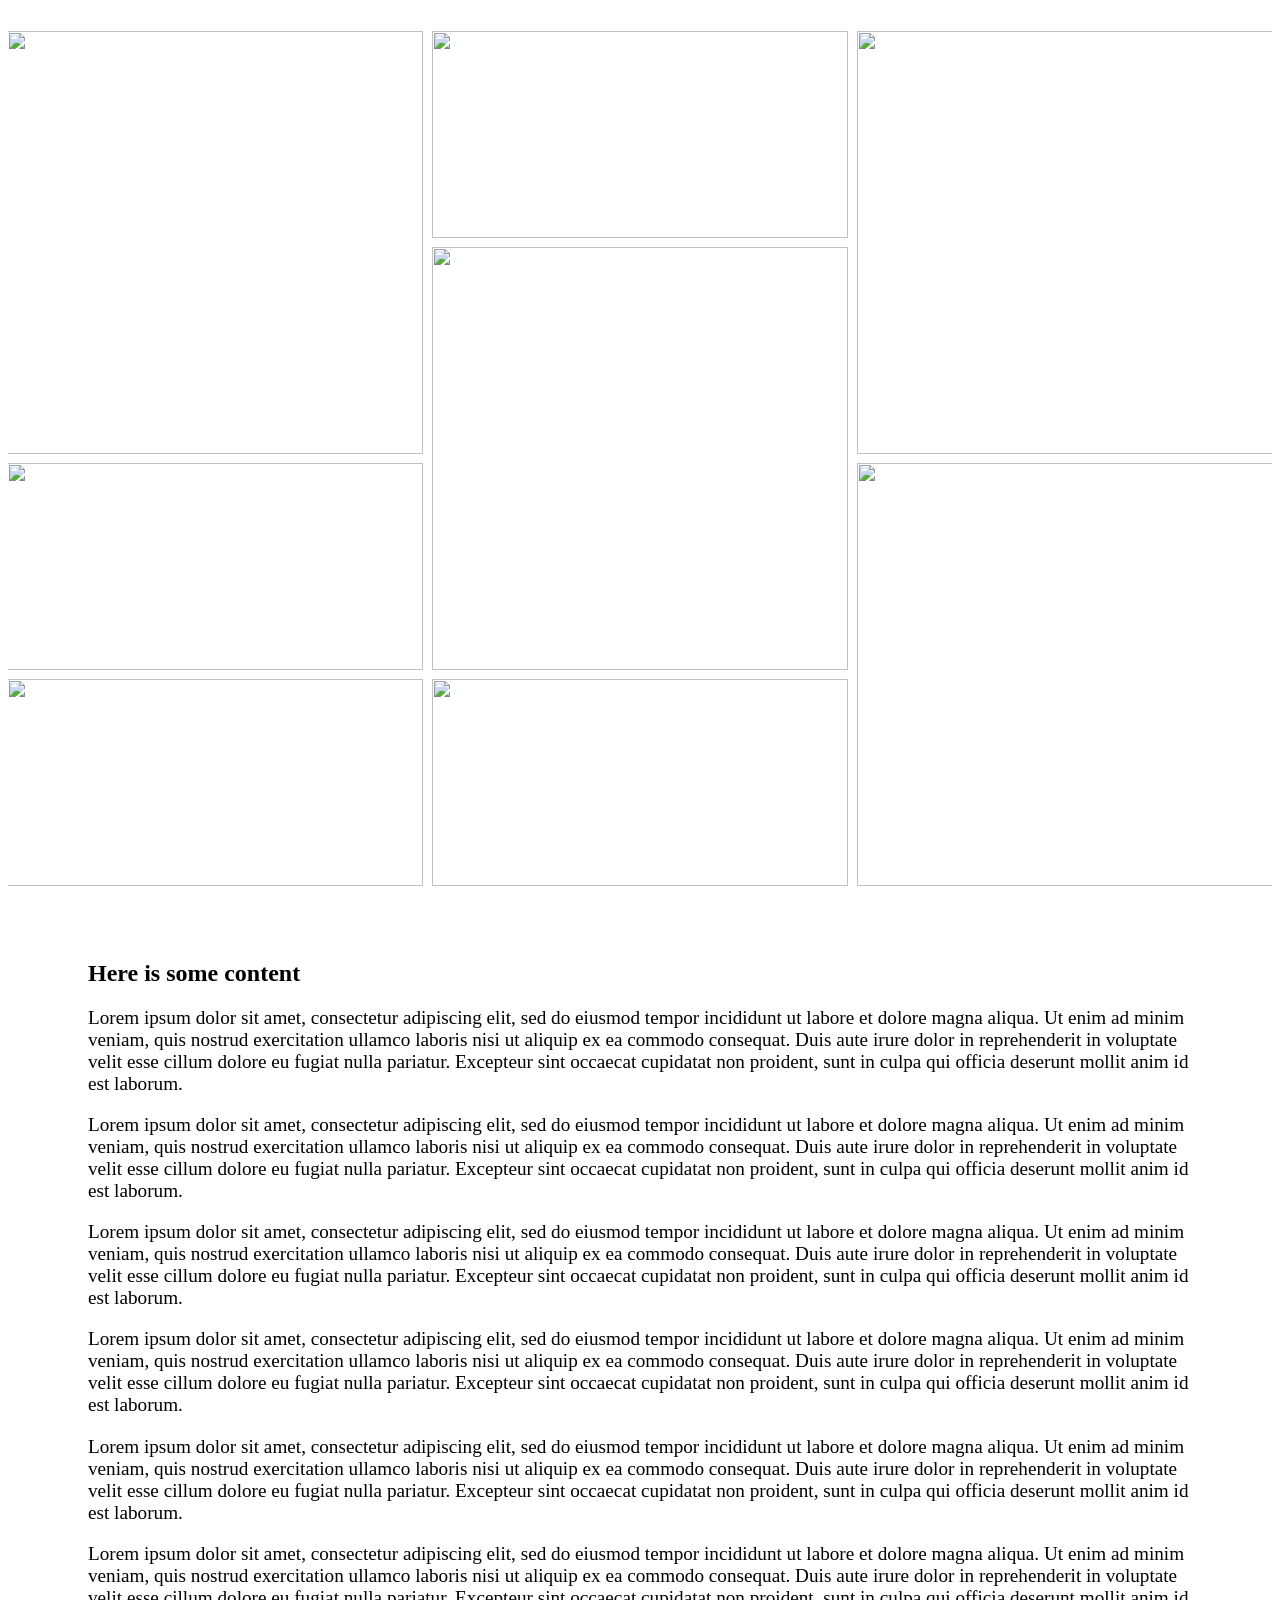
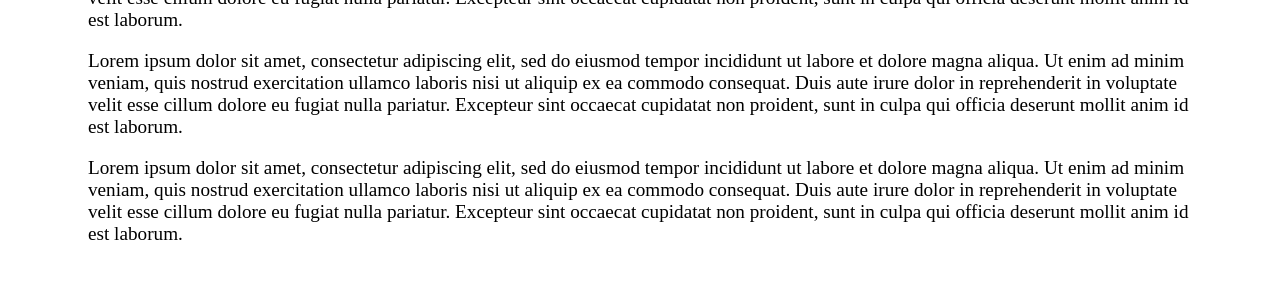
==== bento.html @ e18b871e "Add files via upload" ====
<!DOCTYPE html>
<html lang="en">

<head>
    <meta charset="UTF-8">
    <meta name="viewport" content="width=device-width, initial-scale=1.0">
    <title>Document</title>
    <script src="https://cdnjs.cloudflare.com/ajax/libs/gsap/3.12.2/gsap.min.js"></script>
    <script src="https://cdnjs.cloudflare.com/ajax/libs/gsap/3.12.2/ScrollTrigger.min.js"></script>
    <script src="https://cdnjs.cloudflare.com/ajax/libs/gsap/3.12.2/Flip.min.js"></script>
</head>

<body>
    <style>
        p {
            font-size: 1.2rem;
            margin-bottom: 1rem;
        }

        .gallery-wrap {
            position: relative;
            width: 100%;
            height: 100vh;
            display: flex;
            align-items: center;
            justify-content: center;
            overflow: hidden;
        }

        .gallery {
            position: relative;
            width: 100%;
            height: 100%;
            flex: none;
        }

        .gallery__item {
            background-position: 50% 50%;
            background-size: cover;
            flex: none;
            position: relative;

            img {
                object-fit: cover;
                width: 100%;
                height: 100%;
            }
        }

        .gallery--bento {
            display: grid;
            gap: 1vh;
            grid-template-columns: repeat(3, 32.5vw);
            grid-template-rows: repeat(4, 23vh);
            justify-content: center;
            align-content: center;
        }

        .gallery--final.gallery--bento {
            grid-template-columns: repeat(3, 100vw);
            grid-template-rows: repeat(4, 49.5vh);
            gap: 1vh;
        }

        .gallery--bento .gallery__item:nth-child(1) {
            grid-area: 1 / 1 / 3 / 2;
        }

        .gallery--bento .gallery__item:nth-child(2) {
            grid-area: 1 / 2 / 2 / 3;
        }

        .gallery--bento .gallery__item:nth-child(3) {
            grid-area: 2 / 2 / 4 / 3;
        }

        .gallery--bento .gallery__item:nth-child(4) {
            grid-area: 1 / 3 / 3 / 3;
        }

        .gallery--bento .gallery__item:nth-child(5) {
            grid-area: 3 / 1 / 3 / 2;
        }

        .gallery--bento .gallery__item:nth-child(6) {
            grid-area: 3 / 3 / 5 / 4;
        }

        .gallery--bento .gallery__item:nth-child(7) {
            grid-area: 4 / 1 / 5 / 2;
        }

        .gallery--bento .gallery__item:nth-child(8) {
            grid-area: 4 / 2 / 5 / 3;
        }

        .section {
            padding: 2rem 5rem;
        }
    </style>
    <div class="gallery-wrap">
        <div class="gallery gallery--bento gallery--switch" id="gallery-8">
            <div class="gallery__item">
                <img src="https://assets.codepen.io/16327/portrait-pattern-1.jpg" alt="" />
            </div>
            <div class="gallery__item">
                <img src="https://assets.codepen.io/16327/portrait-image-12.jpg" alt="" />
            </div>
            <div class="gallery__item">
                <img src="https://assets.codepen.io/16327/portrait-image-8.jpg" alt="" />
            </div>
            <div class="gallery__item">
                <img src="https://assets.codepen.io/16327/portrait-pattern-2.jpg" alt="" />
            </div>
            <div class="gallery__item">
                <img src="https://assets.codepen.io/16327/portrait-image-4.jpg" alt="" />
            </div>
            <div class="gallery__item">
                <img src="https://assets.codepen.io/16327/portrait-image-3.jpg" alt="" />
            </div>
            <div class="gallery__item">
                <img src="https://assets.codepen.io/16327/portrait-pattern-3.jpg" alt="" />
            </div>
            <div class="gallery__item">
                <img src="https://assets.codepen.io/16327/portrait-image-1.jpg" alt="" />
            </div>

        </div>
    </div>
    <div class="section">
        <h2>Here is some content</h2>
        <p>
            Lorem ipsum dolor sit amet, consectetur adipiscing elit, sed do eiusmod tempor incididunt ut labore et
            dolore magna aliqua. Ut enim ad minim veniam, quis nostrud exercitation ullamco laboris nisi ut aliquip ex
            ea commodo consequat. Duis aute irure dolor in reprehenderit in voluptate velit esse cillum dolore eu fugiat
            nulla pariatur. Excepteur sint occaecat cupidatat non proident, sunt in culpa qui officia deserunt mollit
            anim id est laborum.</p>
        <p>
            Lorem ipsum dolor sit amet, consectetur adipiscing elit, sed do eiusmod tempor incididunt ut labore et
            dolore magna aliqua. Ut enim ad minim veniam, quis nostrud exercitation ullamco laboris nisi ut aliquip ex
            ea commodo consequat. Duis aute irure dolor in reprehenderit in voluptate velit esse cillum dolore eu fugiat
            nulla pariatur. Excepteur sint occaecat cupidatat non proident, sunt in culpa qui officia deserunt mollit
            anim id est laborum.</p>
        <p>
            Lorem ipsum dolor sit amet, consectetur adipiscing elit, sed do eiusmod tempor incididunt ut labore et
            dolore magna aliqua. Ut enim ad minim veniam, quis nostrud exercitation ullamco laboris nisi ut aliquip ex
            ea commodo consequat. Duis aute irure dolor in reprehenderit in voluptate velit esse cillum dolore eu fugiat
            nulla pariatur. Excepteur sint occaecat cupidatat non proident, sunt in culpa qui officia deserunt mollit
            anim id est laborum.</p>
        <p>
            Lorem ipsum dolor sit amet, consectetur adipiscing elit, sed do eiusmod tempor incididunt ut labore et
            dolore magna aliqua. Ut enim ad minim veniam, quis nostrud exercitation ullamco laboris nisi ut aliquip ex
            ea commodo consequat. Duis aute irure dolor in reprehenderit in voluptate velit esse cillum dolore eu fugiat
            nulla pariatur. Excepteur sint occaecat cupidatat non proident, sunt in culpa qui officia deserunt mollit
            anim id est laborum.</p>
        <p>
            Lorem ipsum dolor sit amet, consectetur adipiscing elit, sed do eiusmod tempor incididunt ut labore et
            dolore magna aliqua. Ut enim ad minim veniam, quis nostrud exercitation ullamco laboris nisi ut aliquip ex
            ea commodo consequat. Duis aute irure dolor in reprehenderit in voluptate velit esse cillum dolore eu fugiat
            nulla pariatur. Excepteur sint occaecat cupidatat non proident, sunt in culpa qui officia deserunt mollit
            anim id est laborum.</p>
        <p>
            Lorem ipsum dolor sit amet, consectetur adipiscing elit, sed do eiusmod tempor incididunt ut labore et
            dolore magna aliqua. Ut enim ad minim veniam, quis nostrud exercitation ullamco laboris nisi ut aliquip ex
            ea commodo consequat. Duis aute irure dolor in reprehenderit in voluptate velit esse cillum dolore eu fugiat
            nulla pariatur. Excepteur sint occaecat cupidatat non proident, sunt in culpa qui officia deserunt mollit
            anim id est laborum.</p>
        <p>
            Lorem ipsum dolor sit amet, consectetur adipiscing elit, sed do eiusmod tempor incididunt ut labore et
            dolore magna aliqua. Ut enim ad minim veniam, quis nostrud exercitation ullamco laboris nisi ut aliquip ex
            ea commodo consequat. Duis aute irure dolor in reprehenderit in voluptate velit esse cillum dolore eu fugiat
            nulla pariatur. Excepteur sint occaecat cupidatat non proident, sunt in culpa qui officia deserunt mollit
            anim id est laborum.</p>
        <p>
            Lorem ipsum dolor sit amet, consectetur adipiscing elit, sed do eiusmod tempor incididunt ut labore et
            dolore magna aliqua. Ut enim ad minim veniam, quis nostrud exercitation ullamco laboris nisi ut aliquip ex
            ea commodo consequat. Duis aute irure dolor in reprehenderit in voluptate velit esse cillum dolore eu fugiat
            nulla pariatur. Excepteur sint occaecat cupidatat non proident, sunt in culpa qui officia deserunt mollit
            anim id est laborum.</p>

    </div>
    <script>
        console.clear();

        gsap.registerPlugin(ScrollTrigger);
        gsap.registerPlugin(Flip);

        let flipCtx;

        const createTween = () => {
            let galleryElement = document.querySelector("#gallery-8");
            let galleryItems = galleryElement.querySelectorAll(".gallery__item");

            console.log(flipCtx);

            flipCtx && flipCtx.revert();
            galleryElement.classList.remove("gallery--final");

            flipCtx = gsap.context(() => {
                // Temporarily add the final class to capture the final state
                galleryElement.classList.add("gallery--final");
                const flipState = Flip.getState(galleryItems);
                galleryElement.classList.remove("gallery--final");

                const flip = Flip.to(flipState, {
                    simple: true,
                    ease: "expoScale(1, 5)"
                });

                const tl = gsap.timeline({
                    scrollTrigger: {
                        trigger: galleryElement,
                        start: "center center",
                        end: "+=100%",
                        scrub: true,
                        pin: galleryElement.parentNode
                        // markers: true
                    }
                });
                tl.add(flip);
                return () => gsap.set(galleryItems, { clearProps: "all" });
            });
        };
        createTween();

        window.addEventListener("resize", createTween);

    </script>
</body>

</html>
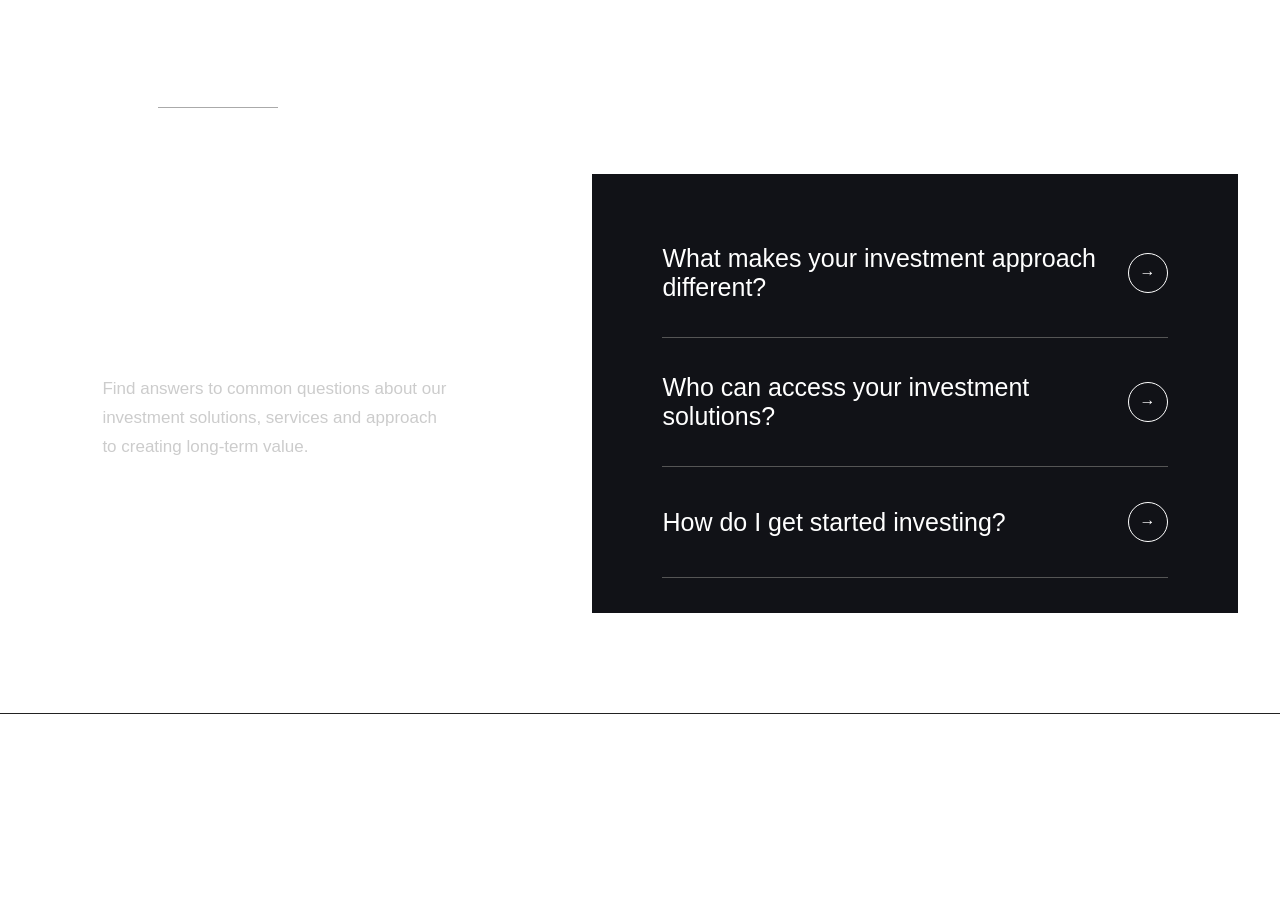
==== commit 249d9841: "Add files via upload" ====
--- a/bento.html
+++ b/bento.html
@@ -4,228 +4,452 @@
 <head>
     <meta charset="UTF-8">
     <meta name="viewport" content="width=device-width, initial-scale=1.0">
-    <title>Document</title>
-    <script src="https://cdnjs.cloudflare.com/ajax/libs/gsap/3.12.2/gsap.min.js"></script>
-    <script src="https://cdnjs.cloudflare.com/ajax/libs/gsap/3.12.2/ScrollTrigger.min.js"></script>
-    <script src="https://cdnjs.cloudflare.com/ajax/libs/gsap/3.12.2/Flip.min.js"></script>
-</head>
-
-<body>
+
+    <title>FAQ Section</title>
+
     <style>
-        p {
-            font-size: 1.2rem;
-            margin-bottom: 1rem;
-        }
-
-        .gallery-wrap {
-            position: relative;
-            width: 100%;
-            height: 100vh;
+        * {
+            margin: 0;
+            padding: 0;
+            box-sizing: border-box;
+        }
+
+        body {
+            color: white;
+            font-family: Arial, sans-serif;
+        }
+
+
+        .faq-section { 
+            background-image: url("img/Notch img/20260612_154836.jpg");
+            background-size: cover;
+            background-position: center;
+            background-repeat: no-repeat;   
+            
+            padding: 100px 8%;
+            border-bottom: 1px solid #222;
+        }
+
+
+        .faq-header {
             display: flex;
             align-items: center;
+            gap: 25px;
+            margin-bottom: 60px;
+        }
+
+
+        .faq-header span {
+            font-size: 12px;
+            letter-spacing: 2px;
+            font-weight: bold;
+        }
+
+
+        .line {
+            height: 1px;
+            background: #aaa;
+            width: 120px;
+        }
+
+
+
+        /* GRID */
+
+        .faq-container {
+
+            display: grid;
+            grid-template-columns: 40% 60%;
+            gap: 60px;
+
+        }
+
+        /* LEFT */
+
+        .faq-title {
+            font-family: Georgia, serif;
+            font-size: 55px;
+            line-height: 1.1;
+            font-weight: 400;
+        }
+
+
+        .faq-description {
+
+            margin-top: 80px;
+            max-width: 350px;
+            color: #ccc;
+            font-size: 17px;
+            line-height: 1.7;
+
+        }
+
+
+
+        .learn {
+
+            margin-top: 70px;
+            display: flex;
+            align-items: center;
+            gap: 20px;
+            font-weight: bold;
+
+        }
+
+
+        .circle {
+
+            width: 45px;
+            height: 45px;
+            border: 1px solid white;
+            border-radius: 50%;
+
+            display: flex;
             justify-content: center;
+            align-items: center;
+
+            transition: .4s;
+
+        }
+
+
+        .circle:hover {
+
+            background: white;
+            color: black;
+
+        }
+
+
+
+
+        /* RIGHT */
+
+
+        .faq-box {
+
+            background: #111217;
+            padding: 35px 70px;
+
+        }
+
+
+        .faq-item {
+
+            border-bottom: 1px solid #555;
+        }
+
+
+        .faq-question {
+
+            display: flex;
+            justify-content: space-between;
+            align-items: center;
+
+            padding: 35px 0;
+
+            cursor: pointer;
+
+        }
+
+
+        .faq-question h3 {
+
+            font-size: 25px;
+            font-weight: 400;
+            max-width: 450px;
+
+        }
+
+
+
+        .arrow {
+
+            width: 40px;
+            height: 40px;
+
+            border: 1px solid white;
+            border-radius: 50%;
+
+            display: flex;
+            justify-content: center;
+            align-items: center;
+
+            transition: .4s;
+
+        }
+
+
+        .faq-item.active .arrow {
+
+            transform: rotate(90deg);
+            background: white;
+            color: black;
+
+        }
+
+
+
+        .answer {
+
+            max-height: 0;
             overflow: hidden;
-        }
-
-        .gallery {
-            position: relative;
-            width: 100%;
-            height: 100%;
-            flex: none;
-        }
-
-        .gallery__item {
-            background-position: 50% 50%;
-            background-size: cover;
-            flex: none;
-            position: relative;
-
-            img {
-                object-fit: cover;
-                width: 100%;
-                height: 100%;
+
+            color: #bbb;
+            line-height: 1.7;
+
+            transition: max-height .5s ease;
+
+        }
+
+
+        .answer p {
+
+            padding-bottom: 30px;
+
+        }
+
+
+
+        @media(max-width:900px) {
+
+
+            .faq-container {
+
+                grid-template-columns: 1fr;
+
             }
-        }
-
-        .gallery--bento {
-            display: grid;
-            gap: 1vh;
-            grid-template-columns: repeat(3, 32.5vw);
-            grid-template-rows: repeat(4, 23vh);
-            justify-content: center;
-            align-content: center;
-        }
-
-        .gallery--final.gallery--bento {
-            grid-template-columns: repeat(3, 100vw);
-            grid-template-rows: repeat(4, 49.5vh);
-            gap: 1vh;
-        }
-
-        .gallery--bento .gallery__item:nth-child(1) {
-            grid-area: 1 / 1 / 3 / 2;
-        }
-
-        .gallery--bento .gallery__item:nth-child(2) {
-            grid-area: 1 / 2 / 2 / 3;
-        }
-
-        .gallery--bento .gallery__item:nth-child(3) {
-            grid-area: 2 / 2 / 4 / 3;
-        }
-
-        .gallery--bento .gallery__item:nth-child(4) {
-            grid-area: 1 / 3 / 3 / 3;
-        }
-
-        .gallery--bento .gallery__item:nth-child(5) {
-            grid-area: 3 / 1 / 3 / 2;
-        }
-
-        .gallery--bento .gallery__item:nth-child(6) {
-            grid-area: 3 / 3 / 5 / 4;
-        }
-
-        .gallery--bento .gallery__item:nth-child(7) {
-            grid-area: 4 / 1 / 5 / 2;
-        }
-
-        .gallery--bento .gallery__item:nth-child(8) {
-            grid-area: 4 / 2 / 5 / 3;
-        }
-
-        .section {
-            padding: 2rem 5rem;
+
+
+            .faq-title {
+
+                font-size: 40px;
+
+            }
+
+
+            .faq-box {
+
+                padding: 20px;
+
+            }
+
+
+            .faq-question h3 {
+
+                font-size: 20px;
+
+            }
+
         }
     </style>
-    <div class="gallery-wrap">
-        <div class="gallery gallery--bento gallery--switch" id="gallery-8">
-            <div class="gallery__item">
-                <img src="https://assets.codepen.io/16327/portrait-pattern-1.jpg" alt="" />
+
+</head>
+
+
+<body>
+
+
+    <section class="faq-section">
+    
+    
+        <div class="faq-header">
+    
+            <span>FAQ</span>
+    
+            <div class="line"></div>
+    
+        </div>
+    
+    
+    
+        <div class="faq-container">
+    
+    
+            <div>
+    
+    
+                <h1 class="faq-title">
+                    Frequently asked
+                    questions
+                </h1>
+    
+    
+    
+                <p class="faq-description">
+    
+                    Find answers to common questions about our investment solutions,
+                    services and approach to creating long-term value.
+    
+                </p>
+    
+    
+    
+                <div class="learn">
+    
+                    Learn More
+    
+                    <div class="circle">
+                        →
+                    </div>
+    
+                </div>
+    
+    
             </div>
-            <div class="gallery__item">
-                <img src="https://assets.codepen.io/16327/portrait-image-12.jpg" alt="" />
+    
+    
+    
+    
+            <div class="faq-box">
+    
+    
+                <div class="faq-item">
+    
+                    <div class="faq-question">
+    
+                        <h3>
+                            What makes your investment approach different?
+                        </h3>
+    
+                        <div class="arrow">
+                            →
+                        </div>
+    
+                    </div>
+    
+    
+                    <div class="answer">
+    
+                        <p>
+                            We combine institutional investment strategies with
+                            personalized solutions designed for individual investors.
+                        </p>
+    
+                    </div>
+    
+                </div>
+    
+    
+    
+    
+    
+                <div class="faq-item">
+    
+                    <div class="faq-question">
+    
+                        <h3>
+                            Who can access your investment solutions?
+                        </h3>
+    
+                        <div class="arrow">
+                            →
+                        </div>
+    
+                    </div>
+    
+    
+                    <div class="answer">
+    
+                        <p>
+                            Our solutions are designed for qualified investors,
+                            financial advisors and long-term partners.
+                        </p>
+    
+                    </div>
+    
+                </div>
+    
+    
+    
+    
+    
+    
+    
+                <div class="faq-item">
+    
+                    <div class="faq-question">
+    
+                        <h3>
+                            How do I get started investing?
+                        </h3>
+    
+                        <div class="arrow">
+                            →
+                        </div>
+    
+                    </div>
+    
+    
+                    <div class="answer">
+    
+                        <p>
+                            Contact our team to discuss your objectives,
+                            investment preferences and available opportunities.
+                        </p>
+    
+                    </div>
+    
+                </div>
+    
+    
+    
+    
             </div>
-            <div class="gallery__item">
-                <img src="https://assets.codepen.io/16327/portrait-image-8.jpg" alt="" />
-            </div>
-            <div class="gallery__item">
-                <img src="https://assets.codepen.io/16327/portrait-pattern-2.jpg" alt="" />
-            </div>
-            <div class="gallery__item">
-                <img src="https://assets.codepen.io/16327/portrait-image-4.jpg" alt="" />
-            </div>
-            <div class="gallery__item">
-                <img src="https://assets.codepen.io/16327/portrait-image-3.jpg" alt="" />
-            </div>
-            <div class="gallery__item">
-                <img src="https://assets.codepen.io/16327/portrait-pattern-3.jpg" alt="" />
-            </div>
-            <div class="gallery__item">
-                <img src="https://assets.codepen.io/16327/portrait-image-1.jpg" alt="" />
-            </div>
-
+    
+    
+    
         </div>
-    </div>
-    <div class="section">
-        <h2>Here is some content</h2>
-        <p>
-            Lorem ipsum dolor sit amet, consectetur adipiscing elit, sed do eiusmod tempor incididunt ut labore et
-            dolore magna aliqua. Ut enim ad minim veniam, quis nostrud exercitation ullamco laboris nisi ut aliquip ex
-            ea commodo consequat. Duis aute irure dolor in reprehenderit in voluptate velit esse cillum dolore eu fugiat
-            nulla pariatur. Excepteur sint occaecat cupidatat non proident, sunt in culpa qui officia deserunt mollit
-            anim id est laborum.</p>
-        <p>
-            Lorem ipsum dolor sit amet, consectetur adipiscing elit, sed do eiusmod tempor incididunt ut labore et
-            dolore magna aliqua. Ut enim ad minim veniam, quis nostrud exercitation ullamco laboris nisi ut aliquip ex
-            ea commodo consequat. Duis aute irure dolor in reprehenderit in voluptate velit esse cillum dolore eu fugiat
-            nulla pariatur. Excepteur sint occaecat cupidatat non proident, sunt in culpa qui officia deserunt mollit
-            anim id est laborum.</p>
-        <p>
-            Lorem ipsum dolor sit amet, consectetur adipiscing elit, sed do eiusmod tempor incididunt ut labore et
-            dolore magna aliqua. Ut enim ad minim veniam, quis nostrud exercitation ullamco laboris nisi ut aliquip ex
-            ea commodo consequat. Duis aute irure dolor in reprehenderit in voluptate velit esse cillum dolore eu fugiat
-            nulla pariatur. Excepteur sint occaecat cupidatat non proident, sunt in culpa qui officia deserunt mollit
-            anim id est laborum.</p>
-        <p>
-            Lorem ipsum dolor sit amet, consectetur adipiscing elit, sed do eiusmod tempor incididunt ut labore et
-            dolore magna aliqua. Ut enim ad minim veniam, quis nostrud exercitation ullamco laboris nisi ut aliquip ex
-            ea commodo consequat. Duis aute irure dolor in reprehenderit in voluptate velit esse cillum dolore eu fugiat
-            nulla pariatur. Excepteur sint occaecat cupidatat non proident, sunt in culpa qui officia deserunt mollit
-            anim id est laborum.</p>
-        <p>
-            Lorem ipsum dolor sit amet, consectetur adipiscing elit, sed do eiusmod tempor incididunt ut labore et
-            dolore magna aliqua. Ut enim ad minim veniam, quis nostrud exercitation ullamco laboris nisi ut aliquip ex
-            ea commodo consequat. Duis aute irure dolor in reprehenderit in voluptate velit esse cillum dolore eu fugiat
-            nulla pariatur. Excepteur sint occaecat cupidatat non proident, sunt in culpa qui officia deserunt mollit
-            anim id est laborum.</p>
-        <p>
-            Lorem ipsum dolor sit amet, consectetur adipiscing elit, sed do eiusmod tempor incididunt ut labore et
-            dolore magna aliqua. Ut enim ad minim veniam, quis nostrud exercitation ullamco laboris nisi ut aliquip ex
-            ea commodo consequat. Duis aute irure dolor in reprehenderit in voluptate velit esse cillum dolore eu fugiat
-            nulla pariatur. Excepteur sint occaecat cupidatat non proident, sunt in culpa qui officia deserunt mollit
-            anim id est laborum.</p>
-        <p>
-            Lorem ipsum dolor sit amet, consectetur adipiscing elit, sed do eiusmod tempor incididunt ut labore et
-            dolore magna aliqua. Ut enim ad minim veniam, quis nostrud exercitation ullamco laboris nisi ut aliquip ex
-            ea commodo consequat. Duis aute irure dolor in reprehenderit in voluptate velit esse cillum dolore eu fugiat
-            nulla pariatur. Excepteur sint occaecat cupidatat non proident, sunt in culpa qui officia deserunt mollit
-            anim id est laborum.</p>
-        <p>
-            Lorem ipsum dolor sit amet, consectetur adipiscing elit, sed do eiusmod tempor incididunt ut labore et
-            dolore magna aliqua. Ut enim ad minim veniam, quis nostrud exercitation ullamco laboris nisi ut aliquip ex
-            ea commodo consequat. Duis aute irure dolor in reprehenderit in voluptate velit esse cillum dolore eu fugiat
-            nulla pariatur. Excepteur sint occaecat cupidatat non proident, sunt in culpa qui officia deserunt mollit
-            anim id est laborum.</p>
-
-    </div>
+    
+    
+    </section>
+
+
+
+
     <script>
-        console.clear();
-
-        gsap.registerPlugin(ScrollTrigger);
-        gsap.registerPlugin(Flip);
-
-        let flipCtx;
-
-        const createTween = () => {
-            let galleryElement = document.querySelector("#gallery-8");
-            let galleryItems = galleryElement.querySelectorAll(".gallery__item");
-
-            console.log(flipCtx);
-
-            flipCtx && flipCtx.revert();
-            galleryElement.classList.remove("gallery--final");
-
-            flipCtx = gsap.context(() => {
-                // Temporarily add the final class to capture the final state
-                galleryElement.classList.add("gallery--final");
-                const flipState = Flip.getState(galleryItems);
-                galleryElement.classList.remove("gallery--final");
-
-                const flip = Flip.to(flipState, {
-                    simple: true,
-                    ease: "expoScale(1, 5)"
+    const questions = document.querySelectorAll(".faq-question");
+    questions.forEach(question => {
+        question.addEventListener("click", () => {
+            const item = question.parentElement;
+            const answer = item.querySelector(".answer");
+            document.querySelectorAll(".faq-item").forEach(i => {
+                if (i !== item) {
+                            i.classList.remove("active");
+                            i.querySelector(".answer").style.maxHeight = null;
+
+                        }
+
+                    });
+
+
+
+                    item.classList.toggle("active");
+
+
+
+                    if (item.classList.contains("active")) {
+
+                        answer.style.maxHeight = answer.scrollHeight + "px";
+
+                    }
+
+                    else {
+
+                        answer.style.maxHeight = null;
+
+                    }
+
+
                 });
 
-                const tl = gsap.timeline({
-                    scrollTrigger: {
-                        trigger: galleryElement,
-                        start: "center center",
-                        end: "+=100%",
-                        scrub: true,
-                        pin: galleryElement.parentNode
-                        // markers: true
-                    }
-                });
-                tl.add(flip);
-                return () => gsap.set(galleryItems, { clearProps: "all" });
+
             });
-        };
-        createTween();
-
-        window.addEventListener("resize", createTween);
+
 
     </script>
+
+
 </body>
 
 </html>
